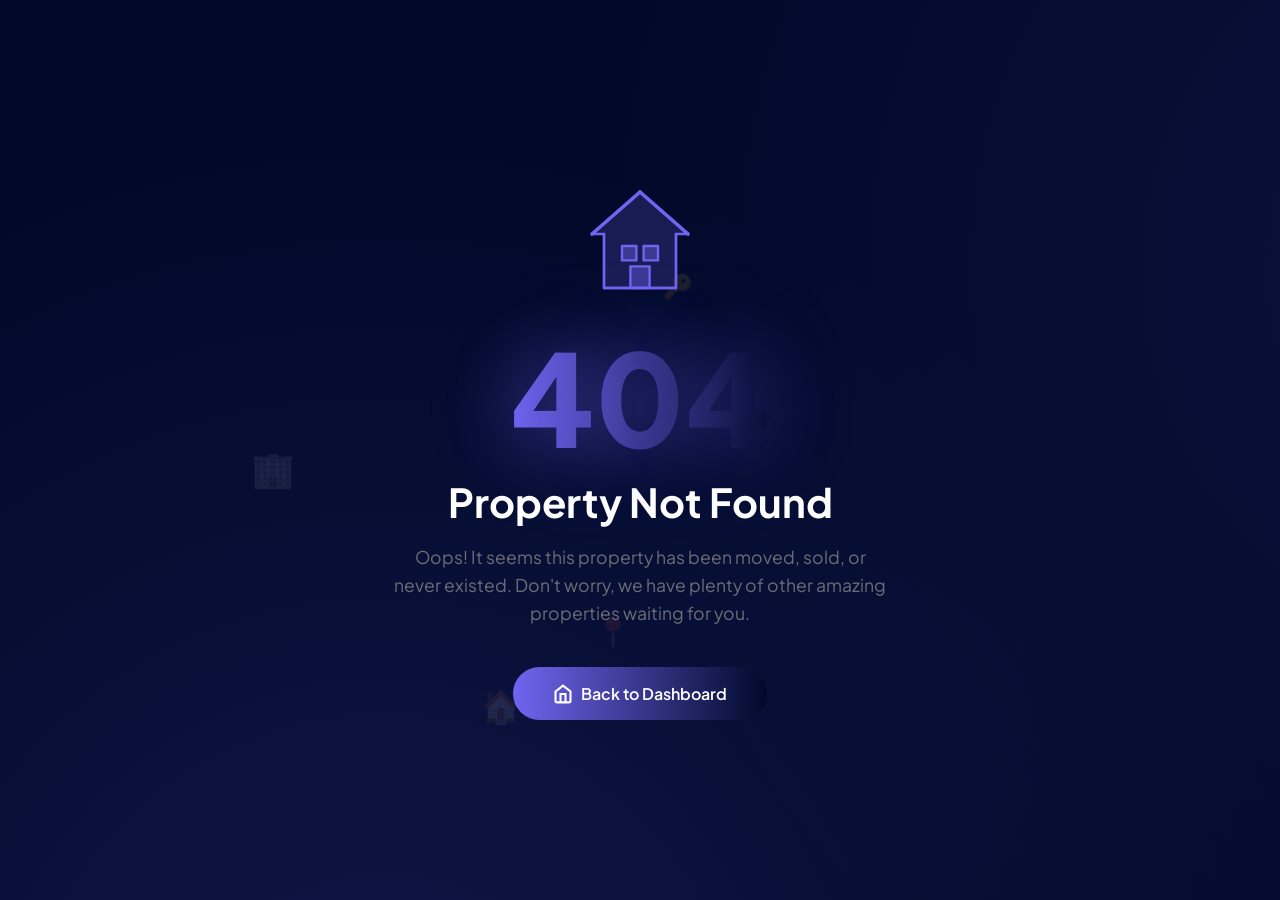
==== 404-admin.html @ b428b09b "Add files via upload" ====
<!DOCTYPE html>
<html lang="en">
<head>
    <meta charset="UTF-8">
    <meta name="viewport" content="width=device-width, initial-scale=1.0">
    <title>404 - Property Not Found | Real Estate</title>
    <link rel="preconnect" href="https://fonts.googleapis.com">
    <link rel="preconnect" href="https://fonts.gstatic.com" crossorigin>
    <link href="https://fonts.googleapis.com/css2?family=Plus+Jakarta+Sans:wght@300;400;600;700;800&display=swap" rel="stylesheet">
    <style>
        :root {
            --black: #000;
            --white: #fff;
            --ul-primary: #7065F0;
            --ul-secondary: #000929;
            --ul-gray: #EBEBEB;
            --ul-black: #111111;
            --ul-gray2: #6C6E76;
            --ul-gradient: linear-gradient(90deg, var(--ul-primary) 0%, var(--ul-secondary) 100%);
            --font-primary: "Plus Jakarta Sans", sans-serif;
        }

        * {
            margin: 0;
            padding: 0;
            box-sizing: border-box;
        }

        body {
            font-family: var(--font-primary);
            background: var(--ul-secondary);
            min-height: 100vh;
            display: flex;
            align-items: center;
            justify-content: center;
            overflow: hidden;
            position: relative;
        }

        /* Animated Background */
        .bg-animation {
            position: absolute;
            top: 0;
            left: 0;
            width: 100%;
            height: 100%;
            overflow: hidden;
            z-index: 0;
        }

        .bg-animation::before {
            content: '';
            position: absolute;
            width: 150%;
            height: 150%;
            background: radial-gradient(circle at 20% 80%, rgba(112, 101, 240, 0.15) 0%, transparent 50%),
                        radial-gradient(circle at 80% 20%, rgba(112, 101, 240, 0.1) 0%, transparent 50%),
                        radial-gradient(circle at 40% 40%, rgba(0, 9, 41, 0.8) 0%, transparent 50%);
            animation: bgMove 20s ease-in-out infinite;
        }

        @keyframes bgMove {
            0%, 100% { transform: translate(-10%, -10%) rotate(0deg); }
            50% { transform: translate(10%, 10%) rotate(180deg); }
        }

        /* Floating Elements */
        .floating-elements {
            position: absolute;
            width: 100%;
            height: 100%;
            pointer-events: none;
        }

        .float-item {
            position: absolute;
            opacity: 0.1;
            animation: float 6s ease-in-out infinite;
        }

        .float-item:nth-child(1) {
            top: 10%;
            left: 10%;
            font-size: 2rem;
            animation-delay: 0s;
        }

        .float-item:nth-child(2) {
            top: 20%;
            right: 15%;
            font-size: 1.5rem;
            animation-delay: 1s;
        }

        .float-item:nth-child(3) {
            bottom: 30%;
            left: 15%;
            font-size: 1.8rem;
            animation-delay: 2s;
        }

        .float-item:nth-child(4) {
            bottom: 20%;
            right: 10%;
            font-size: 2.2rem;
            animation-delay: 3s;
        }

        @keyframes float {
            0%, 100% { transform: translateY(0px) rotate(0deg); }
            50% { transform: translateY(-20px) rotate(10deg); }
        }

        /* Main Container */
        .container {
            position: relative;
            z-index: 1;
            text-align: center;
            padding: 2rem;
            max-width: 800px;
        }

        /* 404 Display */
        .error-code {
            font-size: clamp(4rem, 15vw, 8rem);
            font-weight: 800;
            line-height: 1;
            background: var(--ul-gradient);
            -webkit-background-clip: text;
            -webkit-text-fill-color: transparent;
            background-clip: text;
            position: relative;
            display: inline-block;
            margin-bottom: 1rem;
            text-shadow: 0 0 80px rgba(112, 101, 240, 0.3);
        }

        .error-code::after {
            content: '404';
            position: absolute;
            top: 0;
            left: 0;
            width: 100%;
            height: 100%;
            background: var(--ul-gradient);
            -webkit-background-clip: text;
            -webkit-text-fill-color: transparent;
            background-clip: text;
            filter: blur(40px);
            opacity: 0.5;
            z-index: -1;
        }

        /* House Icon */
        .house-icon {
            width: 120px;
            height: 120px;
            margin: 0 auto 2rem;
            position: relative;
            animation: housePulse 3s ease-in-out infinite;
        }

        @keyframes housePulse {
            0%, 100% { transform: scale(1); }
            50% { transform: scale(1.05); }
        }

        .house-svg {
            width: 100%;
            height: 100%;
            fill: none;
            stroke: var(--ul-primary);
            stroke-width: 2;
            stroke-linecap: round;
            stroke-linejoin: round;
        }

        .house-roof {
            animation: roofShake 4s ease-in-out infinite;
            transform-origin: center bottom;
        }

        @keyframes roofShake {
            0%, 90%, 100% { transform: rotate(0deg); }
            92% { transform: rotate(-2deg); }
            94% { transform: rotate(2deg); }
            96% { transform: rotate(-2deg); }
            98% { transform: rotate(2deg); }
        }

        /* Content */
        .content {
            color: var(--white);
        }

        .title {
            font-size: clamp(1.5rem, 4vw, 2.5rem);
            font-weight: 700;
            margin-bottom: 1rem;
            color: var(--white);
        }

        .description {
            font-size: 1.1rem;
            color: var(--ul-gray2);
            margin-bottom: 2.5rem;
            line-height: 1.6;
            max-width: 500px;
            margin-left: auto;
            margin-right: auto;
        }

        /* Search Box */
        .search-container {
            position: relative;
            max-width: 450px;
            margin: 0 auto 2rem;
        }

        .search-box {
            width: 100%;
            padding: 1rem 3.5rem 1rem 1.5rem;
            border: 2px solid rgba(112, 101, 240, 0.3);
            border-radius: 50px;
            background: rgba(255, 255, 255, 0.05);
            color: var(--white);
            font-family: var(--font-primary);
            font-size: 1rem;
            transition: all 0.3s ease;
            backdrop-filter: blur(10px);
        }

        .search-box:focus {
            outline: none;
            border-color: var(--ul-primary);
            background: rgba(255, 255, 255, 0.1);
            box-shadow: 0 0 30px rgba(112, 101, 240, 0.3);
        }

        .search-box::placeholder {
            color: var(--ul-gray2);
        }

        .search-btn {
            position: absolute;
            right: 5px;
            top: 50%;
            transform: translateY(-50%);
            width: 40px;
            height: 40px;
            border: none;
            border-radius: 50%;
            background: var(--ul-gradient);
            color: var(--white);
            cursor: pointer;
            display: flex;
            align-items: center;
            justify-content: center;
            transition: transform 0.3s ease, box-shadow 0.3s ease;
        }

        .search-btn:hover {
            transform: translateY(-50%) scale(1.1);
            box-shadow: 0 5px 20px rgba(112, 101, 240, 0.4);
        }

        /* Buttons */
        .button-group {
            display: flex;
            gap: 1rem;
            justify-content: center;
            flex-wrap: wrap;
        }

        .btn {
            padding: 1rem 2.5rem;
            border-radius: 50px;
            font-family: var(--font-primary);
            font-weight: 600;
            font-size: 1rem;
            cursor: pointer;
            transition: all 0.3s ease;
            text-decoration: none;
            display: inline-flex;
            align-items: center;
            gap: 0.5rem;
            position: relative;
            overflow: hidden;
        }

        .btn-primary {
            background: var(--ul-gradient);
            color: var(--white);
            border: none;
        }

        .btn-primary::before {
            content: '';
            position: absolute;
            top: 0;
            left: -100%;
            width: 100%;
            height: 100%;
            background: linear-gradient(90deg, transparent, rgba(255,255,255,0.2), transparent);
            transition: left 0.5s ease;
        }

        .btn-primary:hover::before {
            left: 100%;
        }

        .btn-primary:hover {
            transform: translateY(-3px);
            box-shadow: 0 10px 30px rgba(112, 101, 240, 0.4);
        }

        .btn-secondary {
            background: transparent;
            color: var(--white);
            border: 2px solid rgba(255, 255, 255, 0.2);
        }

        .btn-secondary:hover {
            border-color: var(--ul-primary);
            background: rgba(112, 101, 240, 0.1);
            transform: translateY(-3px);
        }

        /* Property Cards Preview */
        .properties-preview {
            margin-top: 4rem;
            display: flex;
            gap: 1rem;
            justify-content: center;
            flex-wrap: wrap;
            opacity: 0;
            animation: fadeInUp 1s ease forwards 0.5s;
        }

        @keyframes fadeInUp {
            to {
                opacity: 1;
                transform: translateY(0);
            }
            from {
                opacity: 0;
                transform: translateY(30px);
            }
        }

        .property-card {
            width: 200px;
            background: rgba(255, 255, 255, 0.05);
            border-radius: 16px;
            overflow: hidden;
            border: 1px solid rgba(255, 255, 255, 0.1);
            transition: all 0.3s ease;
            cursor: pointer;
        }

        .property-card:hover {
            transform: translateY(-10px);
            border-color: var(--ul-primary);
            box-shadow: 0 20px 40px rgba(0, 0, 0, 0.3);
        }

        .property-image {
            height: 120px;
            background: var(--ul-gradient);
            position: relative;
            overflow: hidden;
        }

        .property-image::after {
            content: '🏠';
            position: absolute;
            top: 50%;
            left: 50%;
            transform: translate(-50%, -50%);
            font-size: 3rem;
            opacity: 0.3;
        }

        .property-info {
            padding: 1rem;
            text-align: left;
        }

        .property-price {
            color: var(--ul-primary);
            font-weight: 700;
            font-size: 1.1rem;
            margin-bottom: 0.25rem;
        }

        .property-location {
            color: var(--ul-gray2);
            font-size: 0.85rem;
        }

        /* Responsive */
        @media (max-width: 768px) {
            .container {
                padding: 1.5rem;
            }

            .house-icon {
                width: 80px;
                height: 80px;
            }

            .property-card {
                width: 150px;
            }

            .button-group {
                flex-direction: column;
                align-items: center;
            }

            .btn {
                width: 100%;
                max-width: 280px;
                justify-content: center;
            }
        }

        /* Glitch Effect on Hover */
        .error-code:hover {
            animation: glitch 0.3s ease infinite;
        }

        @keyframes glitch {
            0% { transform: translate(0); }
            20% { transform: translate(-2px, 2px); }
            40% { transform: translate(-2px, -2px); }
            60% { transform: translate(2px, 2px); }
            80% { transform: translate(2px, -2px); }
            100% { transform: translate(0); }
        }

        /* Loading Animation for Search */
        .searching {
            position: relative;
        }

        .searching::after {
            content: '';
            position: absolute;
            right: 50px;
            top: 50%;
            transform: translateY(-50%);
            width: 20px;
            height: 20px;
            border: 2px solid var(--ul-primary);
            border-top-color: transparent;
            border-radius: 50%;
            animation: spin 1s linear infinite;
        }

        @keyframes spin {
            to { transform: translateY(-50%) rotate(360deg); }
        }
    </style>
</head>
<body>
    <!-- Background Animation -->
    <div class="bg-animation"></div>
    
    <!-- Floating Elements -->
    <div class="floating-elements">
        <div class="float-item">🏠</div>
        <div class="float-item">🔑</div>
        <div class="float-item">📍</div>
        <div class="float-item">🏢</div>
    </div>

    <!-- Main Container -->
    <div class="container">
        <!-- House Icon -->
        <div class="house-icon">
            <svg class="house-svg" viewBox="0 0 100 100">
                <path class="house-roof" d="M50 10 L90 45 L80 45 L80 90 L20 90 L20 45 L10 45 Z" fill="rgba(112, 101, 240, 0.2)"/>
                <rect x="35" y="55" width="12" height="12" fill="rgba(112, 101, 240, 0.4)"/>
                <rect x="53" y="55" width="12" height="12" fill="rgba(112, 101, 240, 0.4)"/>
                <rect x="42" y="72" width="16" height="18" fill="rgba(112, 101, 240, 0.4)"/>
                <path d="M50 10 L90 45" stroke-width="3"/>
                <path d="M50 10 L10 45" stroke-width="3"/>
                <path d="M20 45 L20 90" stroke-width="2"/>
                <path d="M80 45 L80 90" stroke-width="2"/>
                <path d="M20 90 L80 90" stroke-width="2"/>
            </svg>
        </div>

        <!-- 404 Code -->
        <div class="error-code">404</div>

        <!-- Content -->
        <div class="content">
            <h1 class="title">Property Not Found</h1>
            <p class="description">
                Oops! It seems this property has been moved, sold, or never existed. 
                Don't worry, we have plenty of other amazing properties waiting for you.
            </p>

            <!-- Buttons -->
            <div class="button-group">
                <a href="admin-dashboard.html" class="btn btn-primary">
                    <svg width="20" height="20" viewBox="0 0 24 24" fill="none" stroke="currentColor" stroke-width="2.5">
                        <path d="M3 9l9-7 9 7v11a2 2 0 0 1-2 2H5a2 2 0 0 1-2-2z"></path>
                        <polyline points="9 22 9 12 15 12 15 22"></polyline>
                    </svg>
                    Back to Dashboard
                </a>
            </div>
        </div>

    </div>

    <script>
        // Parallax effect on mouse move
        document.addEventListener('mousemove', (e) => {
            const mouseX = e.clientX / window.innerWidth - 0.5;
            const mouseY = e.clientY / window.innerHeight - 0.5;
            
            const house = document.querySelector('.house-icon');
            const errorCode = document.querySelector('.error-code');
            
            house.style.transform = `translate(${mouseX * 20}px, ${mouseY * 20}px)`;
            errorCode.style.transform = `translate(${mouseX * -10}px, ${mouseY * -10}px)`;
        });

        // Random floating animation for elements
        const floatItems = document.querySelectorAll('.float-item');
        floatItems.forEach((item, index) => {
            item.style.left = `${Math.random() * 80 + 10}%`;
            item.style.top = `${Math.random() * 80 + 10}%`;
            item.style.animationDelay = `${index * 0.5}s`;
        });

        // Property cards hover effect enhancement
        const cards = document.querySelectorAll('.property-card');
        cards.forEach(card => {
            card.addEventListener('mouseenter', function() {
                this.style.transform = 'translateY(-10px) scale(1.02)';
            });
            
            card.addEventListener('mouseleave', function() {
                this.style.transform = 'translateY(0) scale(1)';
            });
        });

        // Glitch effect trigger
        const errorCode = document.querySelector('.error-code');
        setInterval(() => {
            if (Math.random() > 0.95) {
                errorCode.style.animation = 'glitch 0.3s ease';
                setTimeout(() => {
                    errorCode.style.animation = '';
                }, 300);
            }
        }, 3000);

        // Console easter egg
        console.log('%c🏠 Welcome to Real Estate 404!', 'color: #7065F0; font-size: 20px; font-weight: bold;');
        console.log('%cLooking for a property? Try the search box above!', 'color: #6C6E76; font-size: 12px;');
    </script>
</body>
</html>
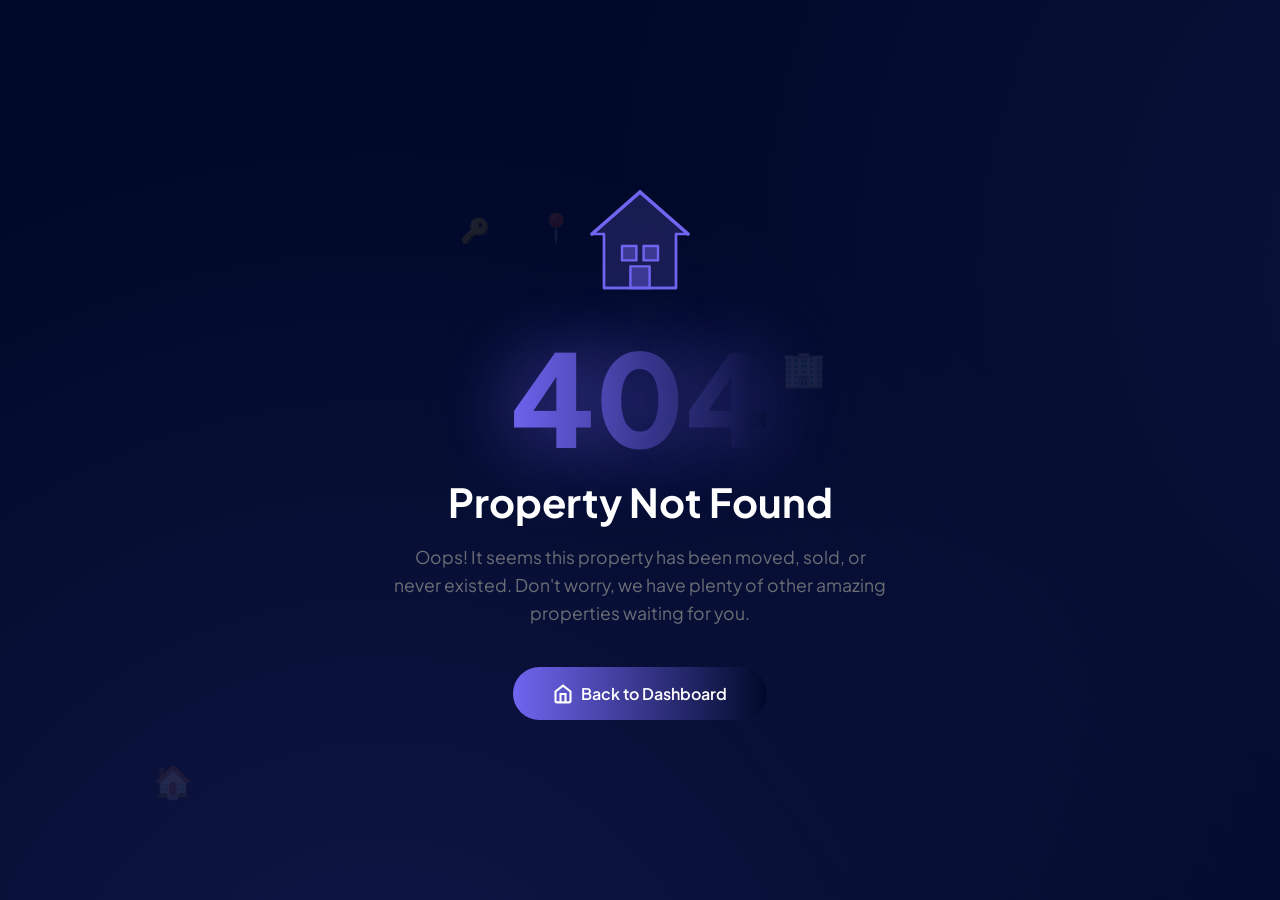
==== commit bc446f67: "Update 404-admin.html" ====
--- a/404-admin.html
+++ b/404-admin.html
@@ -33,7 +33,8 @@
             display: flex;
             align-items: center;
             justify-content: center;
-            overflow: hidden;
+            overflow-x: hidden;
+            overflow-y: auto;
             position: relative;
         }
 
@@ -566,4 +567,4 @@
         console.log('%cLooking for a property? Try the search box above!', 'color: #6C6E76; font-size: 12px;');
     </script>
 </body>
-</html>+</html>
